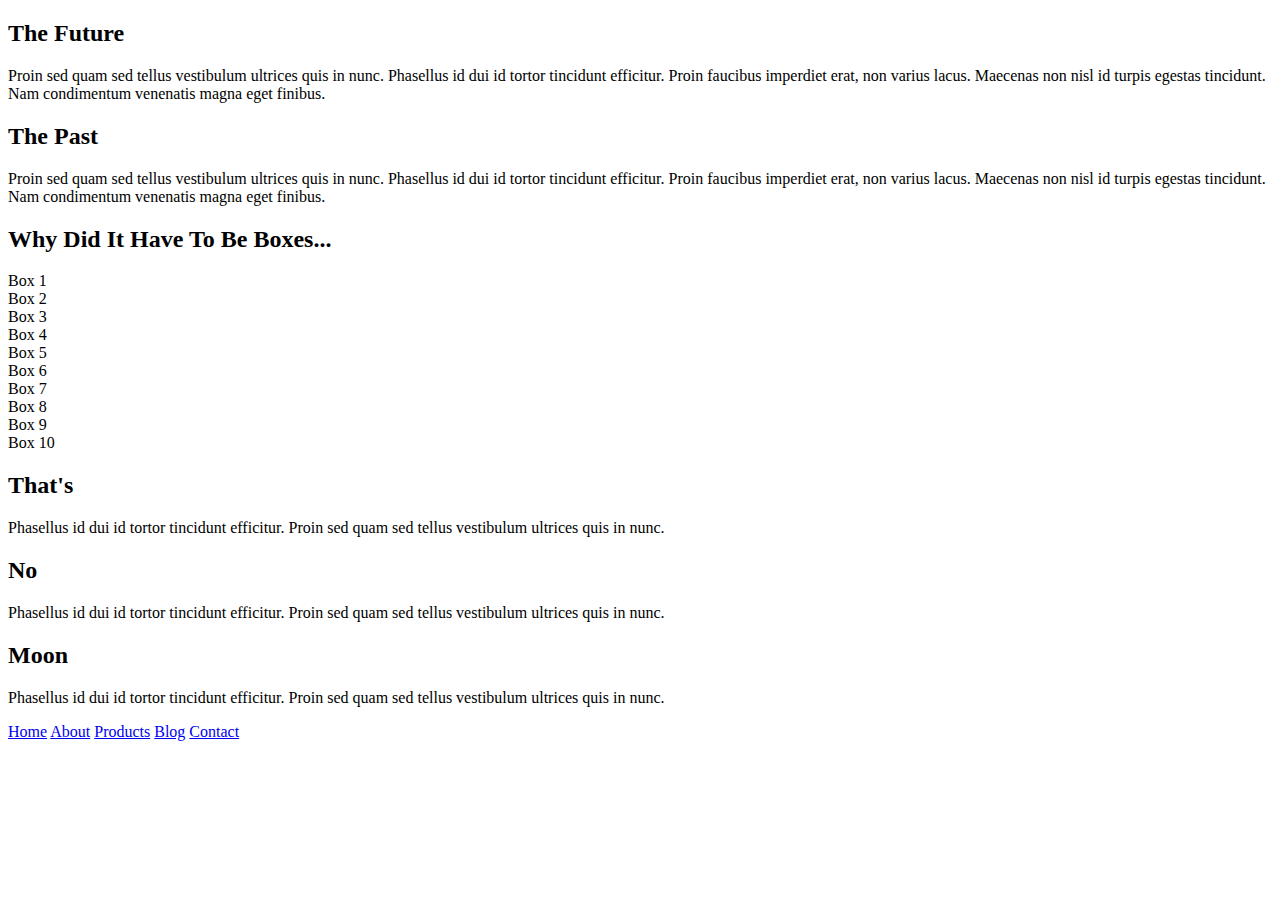
==== index.html @ 3fc7dfa0 "init" ====
<!DOCTYPE html>

<html lang="en">
  <head>
    <meta charset="utf-8" />
    <title>Sprint Challenge - Home</title>
    <link
      href="https://fonts.googleapis.com/css?family=Roboto|Rubik"
      rel="stylesheet"
    />
    <link rel="stylesheet" href="css/index.css" />
  </head>

  <body>
    <div class="container">
      <section class="top-content">
        <div class="text-container">
          <h2>The Future</h2>
          <p>
            Proin sed quam sed tellus vestibulum ultrices quis in nunc.
            Phasellus id dui id tortor tincidunt efficitur. Proin faucibus
            imperdiet erat, non varius lacus. Maecenas non nisl id turpis
            egestas tincidunt. Nam condimentum venenatis magna eget finibus.
          </p>
        </div>
        <div class="text-container">
          <h2>The Past</h2>
          <p>
            Proin sed quam sed tellus vestibulum ultrices quis in nunc.
            Phasellus id dui id tortor tincidunt efficitur. Proin faucibus
            imperdiet erat, non varius lacus. Maecenas non nisl id turpis
            egestas tincidunt. Nam condimentum venenatis magna eget finibus.
          </p>
        </div>
      </section>

      <section class="middle-content">
        <h2>Why Did It Have To Be Boxes...</h2>

        <div class="boxes">
          <div class="box">Box 1</div>
          <div class="box">Box 2</div>
          <div class="box">Box 3</div>
          <div class="box">Box 4</div>
          <div class="box">Box 5</div>
          <div class="box">Box 6</div>
          <div class="box">Box 7</div>
          <div class="box">Box 8</div>
          <div class="box">Box 9</div>
          <div class="box">Box 10</div>
        </div>
      </section>

      <section class="bottom-content">
        <div class="text-container">
          <h2>That's</h2>
          <p>
            Phasellus id dui id tortor tincidunt efficitur. Proin sed quam sed
            tellus vestibulum ultrices quis in nunc.
          </p>
        </div>
        <div class="text-container">
          <h2>No</h2>
          <p>
            Phasellus id dui id tortor tincidunt efficitur. Proin sed quam sed
            tellus vestibulum ultrices quis in nunc.
          </p>
        </div>
        <div class="text-container">
          <h2>Moon</h2>
          <p>
            Phasellus id dui id tortor tincidunt efficitur. Proin sed quam sed
            tellus vestibulum ultrices quis in nunc.
          </p>
        </div>
      </section>

      <footer>
        <nav>
          <a href="#">Home</a> <a href="#">About</a> <a href="#">Products</a>
          <a href="#">Blog</a> <a href="#">Contact</a>
        </nav>
      </footer>
    </div>
    <!-- container -->
  </body>
</html>
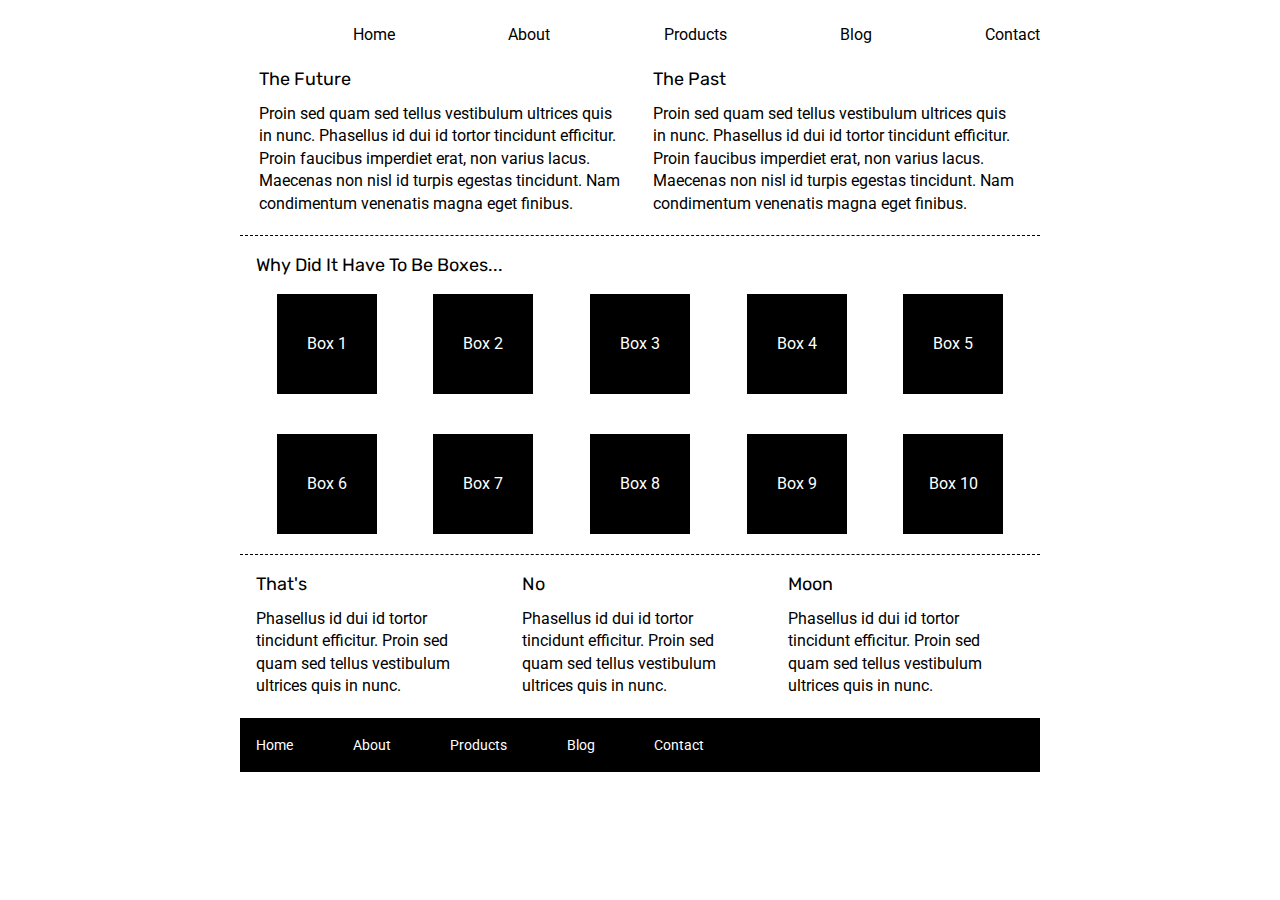
==== commit 1a9518f6: "add header,  navigation and logo to index.html" ====
--- a/index.html
+++ b/index.html
@@ -13,6 +13,14 @@
 
   <body>
     <div class="container">
+      <header class="header-container">
+        <nav class="header-nav">
+          <img src="img/lambda-black.png" alt="" /> <a href="">Home</a>
+          <a href="">About</a> <a href="">Products</a> <a href="">Blog</a>
+          <a href="">Contact</a>
+        </nav>
+      </header>
+      
       <section class="top-content">
         <div class="text-container">
           <h2>The Future</h2>
--- a/css/index.css
+++ b/css/index.css
@@ -0,0 +1,249 @@
+/* http://meyerweb.com/eric/tools/css/reset/ 
+   v2.0 | 20110126
+   License: none (public domain)
+*/
+
+html,
+body,
+div,
+span,
+applet,
+object,
+iframe,
+h1,
+h2,
+h3,
+h4,
+h5,
+h6,
+p,
+blockquote,
+pre,
+a,
+abbr,
+acronym,
+address,
+big,
+cite,
+code,
+del,
+dfn,
+em,
+img,
+ins,
+kbd,
+q,
+s,
+samp,
+small,
+strike,
+strong,
+sub,
+sup,
+tt,
+var,
+b,
+u,
+i,
+center,
+dl,
+dt,
+dd,
+ol,
+ul,
+li,
+fieldset,
+form,
+label,
+legend,
+table,
+caption,
+tbody,
+tfoot,
+thead,
+tr,
+th,
+td,
+article,
+aside,
+canvas,
+details,
+embed,
+figure,
+figcaption,
+footer,
+header,
+hgroup,
+menu,
+nav,
+output,
+ruby,
+section,
+summary,
+time,
+mark,
+audio,
+video {
+  margin: 0;
+  padding: 0;
+  border: 0;
+  font-size: 100%;
+  font: inherit;
+  vertical-align: baseline;
+}
+/* HTML5 display-role reset for older browsers */
+article,
+aside,
+details,
+figcaption,
+figure,
+footer,
+header,
+hgroup,
+menu,
+nav,
+section {
+  display: block;
+}
+body {
+  line-height: 1;
+}
+ol,
+ul {
+  list-style: none;
+}
+blockquote,
+q {
+  quotes: none;
+}
+blockquote:before,
+blockquote:after,
+q:before,
+q:after {
+  content: "";
+  content: none;
+}
+table {
+  border-collapse: collapse;
+  border-spacing: 0;
+}
+
+* {
+  box-sizing: border-box;
+}
+
+html,
+body {
+  height: 100%;
+  font-family: "Roboto", sans-serif;
+}
+
+h1,
+h2,
+h3,
+h4,
+h5 {
+  font-size: 18px;
+  margin-bottom: 15px;
+  font-family: "Rubik", sans-serif;
+}
+
+p {
+  line-height: 1.4;
+}
+
+.header-container {
+    width: 100%;
+    height: 70px;
+}
+
+.header-nav {
+    height: 100%;
+    display: flex;
+    justify-content: space-between;
+    align-items: center;
+}
+
+.header-nav a {
+    color: #000;
+    text-decoration: none;
+}
+
+.container {
+  width: 800px;
+  margin: 0 auto;
+}
+
+.top-content {
+  display: flex;
+  flex-wrap: wrap;
+  justify-content: space-evenly;
+  margin-bottom: 20px;
+  border-bottom: 1px dashed black;
+}
+
+.top-content .text-container {
+  width: 48%;
+  padding: 0 1%;
+  padding-bottom: 20px;
+}
+
+.middle-content {
+  margin-bottom: 20px;
+  border-bottom: 1px dashed black;
+}
+
+.middle-content h2 {
+  padding: 0 2%;
+  margin-bottom: 0;
+}
+
+.middle-content .boxes {
+  display: flex;
+  flex-wrap: wrap;
+  justify-content: space-evenly;
+}
+
+.middle-content .boxes .box {
+  width: 12.5%;
+  height: 100px;
+  background: black;
+  margin: 20px 2.5%;
+  color: white;
+  display: flex;
+  align-items: center;
+  justify-content: center;
+}
+
+.bottom-content {
+  display: flex;
+  margin: 0 2% 20px;
+  justify-content: space-around;
+}
+
+.bottom-content .text-container {
+  padding-right: 4%;
+}
+
+.bottom-content .text-container:last-child {
+  padding-right: 0;
+}
+
+footer {
+  width: 100%;
+  background: black;
+}
+
+footer nav {
+  width: 60%;
+  display: flex;
+  justify-content: space-between;
+  align-items: center;
+  padding: 20px 2%;
+  font-size: 14px;
+}
+
+footer nav a {
+  color: white;
+  text-decoration: none;
+}
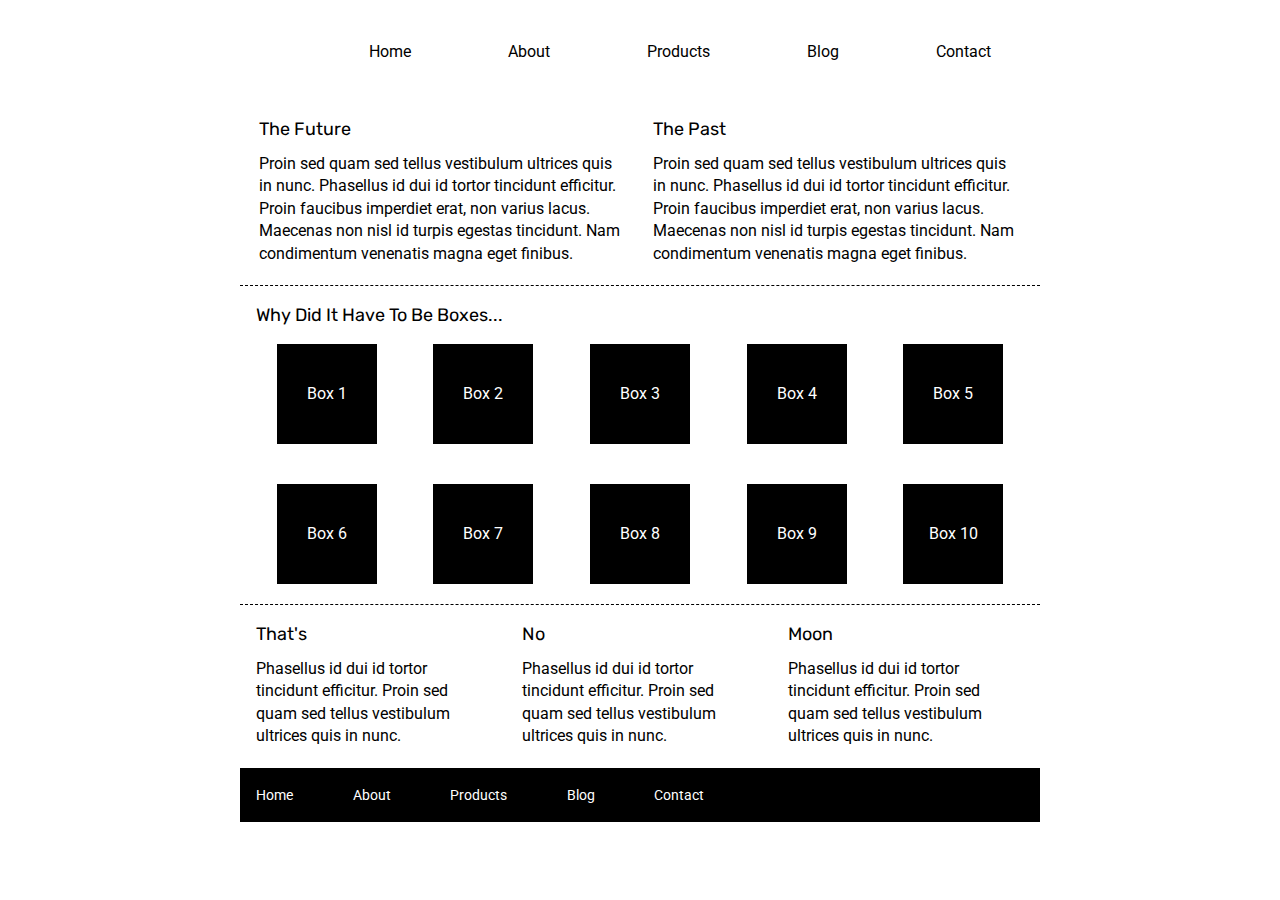
==== commit 507c5011: "fix header nav elements alignment & add jumbo img" ====
--- a/index.html
+++ b/index.html
@@ -14,14 +14,16 @@
   <body>
     <div class="container">
       <header class="header-container">
+        <img src="img/lambda-black.png" alt="" />
         <nav class="header-nav">
-          <img src="img/lambda-black.png" alt="" /> <a href="">Home</a>
-          <a href="">About</a> <a href="">Products</a> <a href="">Blog</a>
-          <a href="">Contact</a>
+          <a href="">Home</a> <a href="">About</a> <a href="">Products</a>
+          <a href="">Blog</a> <a href="">Contact</a>
         </nav>
       </header>
-      
+
       <section class="top-content">
+        <img class="jumbo-img" src="img/jumbo.jpg" alt="" />
+
         <div class="text-container">
           <h2>The Future</h2>
           <p>
@@ -31,6 +33,7 @@
             egestas tincidunt. Nam condimentum venenatis magna eget finibus.
           </p>
         </div>
+
         <div class="text-container">
           <h2>The Past</h2>
           <p>
--- a/css/index.css
+++ b/css/index.css
@@ -154,19 +154,28 @@
 
 .header-container {
     width: 100%;
-    height: 70px;
+    height: 60px;
+    display: flex;
+    justify-content: space-between;
+    align-items: flex-end;
 }
 
 .header-nav {
     height: 100%;
+    width: 90%;
     display: flex;
-    justify-content: space-between;
-    align-items: center;
+    justify-content: space-around;
+    align-items: flex-end;
 }
 
 .header-nav a {
     color: #000;
     text-decoration: none;
+}
+
+.jumbo-img {
+    width: 100%;
+    padding: 40px 0 20px 0;
 }
 
 .container {
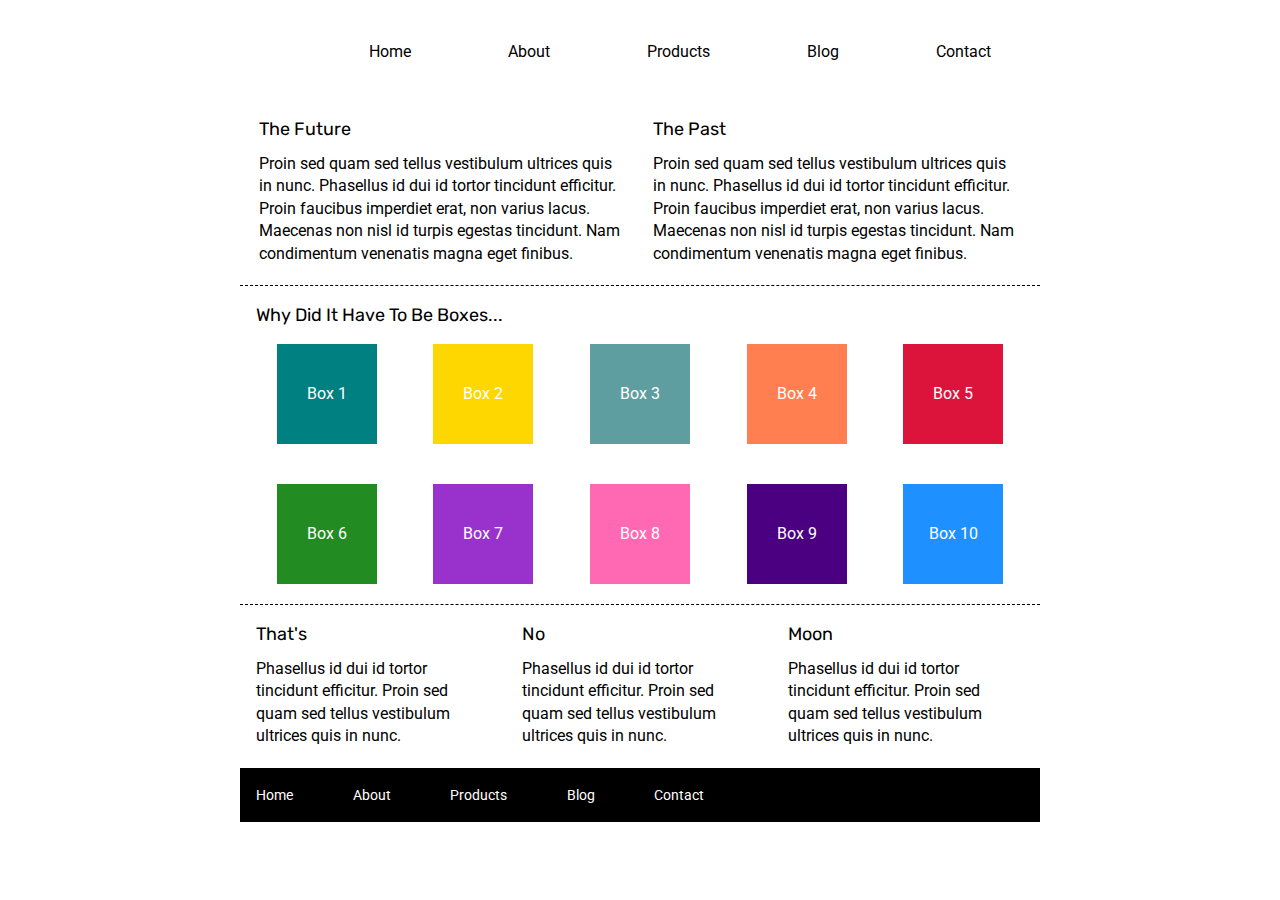
==== commit a94914e8: "add header and jumbo image to about.html" ====
--- a/index.html
+++ b/index.html
@@ -16,7 +16,7 @@
       <header class="header-container">
         <img src="img/lambda-black.png" alt="" />
         <nav class="header-nav">
-          <a href="">Home</a> <a href="">About</a> <a href="">Products</a>
+          <a href="">Home</a> <a href="about.html">About</a> <a href="">Products</a>
           <a href="">Blog</a> <a href="">Contact</a>
         </nav>
       </header>
--- a/css/index.css
+++ b/css/index.css
@@ -216,7 +216,6 @@
 .middle-content .boxes .box {
   width: 12.5%;
   height: 100px;
-  background: black;
   margin: 20px 2.5%;
   color: white;
   display: flex;
@@ -236,6 +235,45 @@
 
 .bottom-content .text-container:last-child {
   padding-right: 0;
+}
+
+.box:first-child {
+    background: teal;
+}
+.box:nth-child(2) {
+    background: gold;
+}
+
+.box:nth-child(3) {
+    background: cadetblue;
+}
+
+.box:nth-child(4) {
+    background: coral;
+}
+
+.box:nth-child(5) {
+    background: crimson;
+}
+
+.box:nth-child(6) {
+    background: forestgreen;
+}
+
+.box:nth-child(7) {
+    background: darkorchid;
+}
+
+.box:nth-child(8) {
+    background: hotpink;
+}
+
+.box:nth-child(9) {
+    background: indigo;
+}
+
+.box:last-child {
+    background: dodgerblue;
 }
 
 footer {
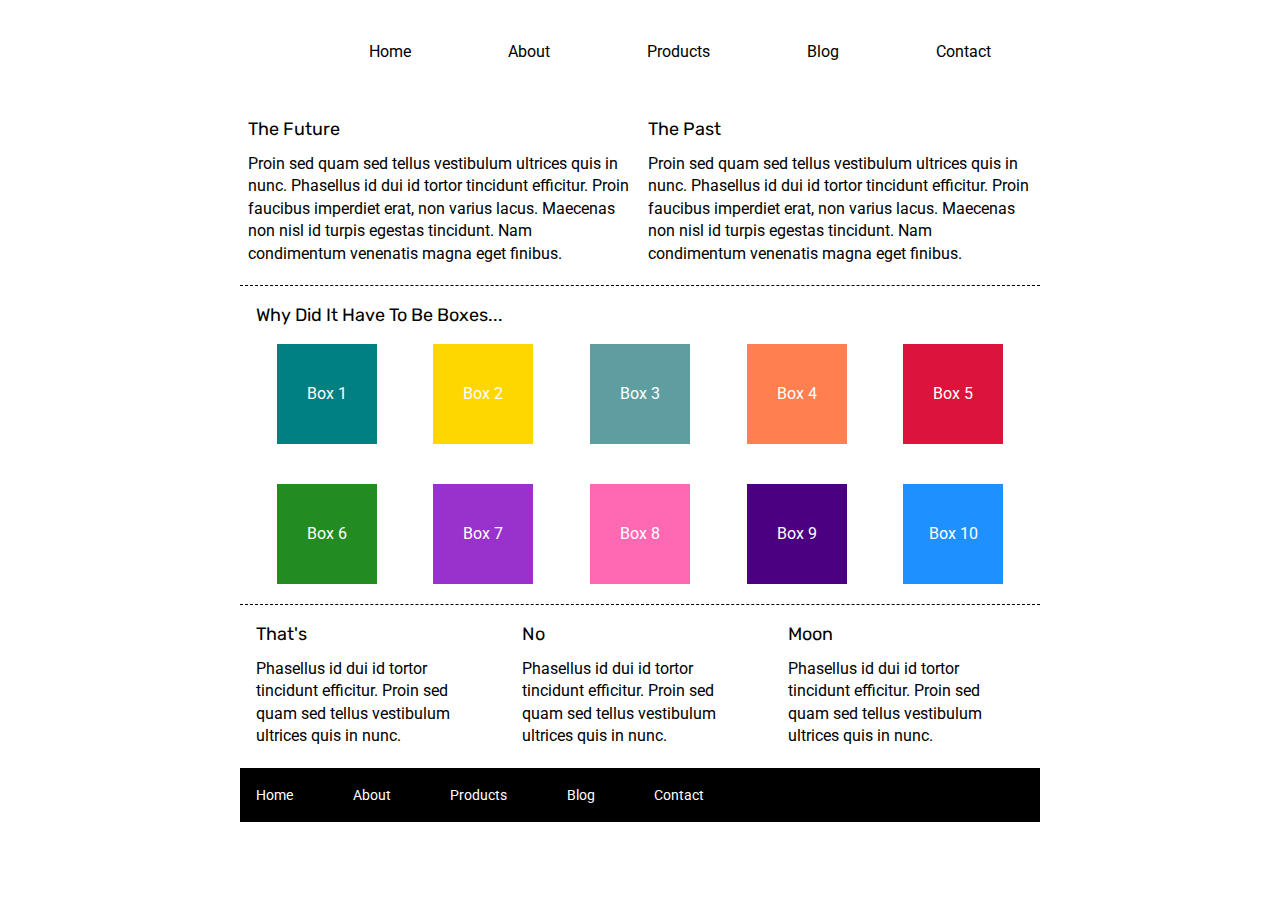
==== commit ccc3c9dc: "add blog page" ====
--- a/index.html
+++ b/index.html
@@ -8,6 +8,10 @@
       href="https://fonts.googleapis.com/css?family=Roboto|Rubik"
       rel="stylesheet"
     />
+    <link
+      href="https://fonts.googleapis.com/icon?family=Material+Icons"
+      rel="stylesheet"
+    />
     <link rel="stylesheet" href="css/index.css" />
   </head>
 
@@ -16,9 +20,11 @@
       <header class="header-container">
         <img src="img/lambda-black.png" alt="" />
         <nav class="header-nav">
-          <a href="">Home</a> <a href="about.html">About</a> <a href="">Products</a>
-          <a href="">Blog</a> <a href="">Contact</a>
+          <a href="index.html">Home</a> <a href="about.html">About</a>
+          <a href="">Products</a> <a href="blog.html">Blog</a>
+          <a href="contact.html">Contact</a>
         </nav>
+        <i class="material-icons"> arrow_forward_ios </i>
       </header>
 
       <section class="top-content">
--- a/css/index.css
+++ b/css/index.css
@@ -153,33 +153,46 @@
 }
 
 .header-container {
-    width: 100%;
-    height: 60px;
-    display: flex;
-    justify-content: space-between;
-    align-items: flex-end;
+  width: 100%;
+  height: 60px;
+  display: flex;
+  justify-content: space-between;
+  align-items: flex-end;
 }
 
 .header-nav {
-    height: 100%;
-    width: 90%;
-    display: flex;
-    justify-content: space-around;
-    align-items: flex-end;
+  height: 100%;
+  width: 90%;
+  display: flex;
+  justify-content: space-around;
+  align-items: flex-end;
+}
+
+.header-container i {
+  display: none;
+  transform: rotate(90deg);
+  font-size: 30px;
 }
 
 .header-nav a {
-    color: #000;
-    text-decoration: none;
+  color: #000;
+  text-decoration: none;
+  transition: color 500ms, transform 500ms;
+}
+
+.header-nav a:hover {
+  color: crimson;
+  transform: translateY(-2px);
 }
 
 .jumbo-img {
-    width: 100%;
-    padding: 40px 0 20px 0;
+  width: 100%;
+  padding: 40px 0 20px 0;
 }
 
 .container {
   width: 800px;
+  max-width: 100%;
   margin: 0 auto;
 }
 
@@ -192,6 +205,7 @@
 }
 
 .top-content .text-container {
+  min-width: 400px;
   width: 48%;
   padding: 0 1%;
   padding-bottom: 20px;
@@ -237,43 +251,69 @@
   padding-right: 0;
 }
 
+.boxes {
+  perspective: 1000px;
+}
+
+.box {
+  animation-name: spin;
+  animation-duration: 1s;
+  animation-iteration-count: 1;
+  transition: transform 1s, border-radius 1s, box-shadow 1s;
+}
+
+.box:hover {
+  border-radius: 10px;
+  box-shadow: 0 16px 32px rgba(0, 0, 0, 0.2);
+  transform: rotate3d(1, 0, 0, 30deg);
+}
+
+@keyframes spin {
+  from {
+    transform: rotate(0deg);
+  }
+  to {
+    transform: rotate(360deg);
+  }
+}
+
 .box:first-child {
-    background: teal;
+  background: teal;
 }
 .box:nth-child(2) {
-    background: gold;
+  background: gold;
 }
 
 .box:nth-child(3) {
-    background: cadetblue;
+  background: cadetblue;
 }
 
 .box:nth-child(4) {
-    background: coral;
+  background: coral;
 }
 
 .box:nth-child(5) {
-    background: crimson;
+  background: crimson;
 }
 
 .box:nth-child(6) {
-    background: forestgreen;
+  background: forestgreen;
 }
 
 .box:nth-child(7) {
-    background: darkorchid;
+  background: darkorchid;
 }
 
 .box:nth-child(8) {
-    background: hotpink;
+  background: hotpink;
 }
 
 .box:nth-child(9) {
-    background: indigo;
+  background: indigo;
 }
 
 .box:last-child {
-    background: dodgerblue;
+  background: dodgerblue;
 }
 
 footer {
@@ -294,3 +334,155 @@
   color: white;
   text-decoration: none;
 }
+
+/* about page */
+.about-info {
+  padding: 0 20px 20px 20px;
+  border-bottom: 1px dashed black;
+}
+
+.about-lets-work {
+  padding: 0 20px 20px 20px;
+}
+
+.about-tiles-container {
+  display: flex;
+  flex-wrap: wrap;
+  justify-content: space-evenly;
+  margin-bottom: 20px;
+}
+
+.about-tiles-container .text-container {
+  width: 48%;
+  padding: 0 1%;
+  margin: 20px 0;
+}
+
+.text-container button {
+  border: 2px solid #000;
+  height: 30px;
+  width: 120px;
+  margin-top: 20px;
+  border-radius: 9px;
+  font-weight: 700;
+  font-size: 12px;
+  transition: border-radius 1s, box-shadow 1s;
+}
+
+.text-container button:hover {
+  cursor: pointer;
+  border-radius: 0;
+  box-shadow: 0 5px 10px rgba(0, 0, 0, 0.2);
+}
+
+.about-tile {
+  display: flex;
+  flex-direction: column;
+  justify-content: space-around;
+  padding: 20px 0;
+  border-bottom: 1px dashed black;
+}
+
+/* contact-page */
+.contact {
+  padding: 80px 10%;
+  display: flex;
+  justify-content: space-around;
+  align-items: center;
+  flex-direction: column;
+}
+
+.contact-form {
+  height: 500px;
+  display: flex;
+  justify-content: space-around;
+  align-items: center;
+  flex-direction: column;
+}
+
+.contact-form div {
+  display: flex;
+  flex-direction: column;
+}
+
+.contact-form label {
+  width: 400px;
+  padding-bottom: 20px;
+}
+
+.contact-form input, select {
+  width: 400px;
+  font-size: 14px;
+  max-width: 100%;
+  height: 40px;
+  padding: 0 20px;
+  border-radius: 5px;
+  border: 1px solid #ddd;
+  transition: border 1s, background 1s;
+}
+
+.contact-form input:hover {
+  background: #eaeaea;
+}
+
+.contact-form input:focus {
+  border: 1px solid #000;
+  outline: none;
+}
+
+.contact-button {
+  height: 35px;
+  width: 400px;
+  background: #000;
+  color: white;
+  font-size: 14px;
+  border-radius: 5px;
+  box-shadow: 0 4px 8px rgba(0, 0, 0, 0.2);
+}
+
+/* blog */
+.blog {
+  padding: 100px 0;
+  display: flex;
+  flex-wrap: wrap;
+  justify-content: space-between;
+}
+
+.blog-item {
+  padding: 40px 20px;
+  display: flex;
+  border-radius: 5px;
+  flex-direction: column;
+  justify-content: space-around;
+  height: 350px;
+  width: 250px;
+  background: #fff;
+  box-shadow: 0 4px 8px rgba(0,0,0,0.2);
+  transition: box-shadow 500ms;
+}
+
+.blog-item button {
+  height: 35px;
+  width: 100%;
+  color: #000;
+  background: none;
+  border: none;
+}
+
+.blog-item:hover {
+  box-shadow: 0 16px 32px rgba(0,0,0,0.2);
+}
+
+@media (max-width: 1224px) {
+  .header-nav {
+    display: none;
+  }
+
+  .header-container {
+    padding: 0 2%;
+  }
+
+  .header-container i {
+    display: block;
+  }
+}
